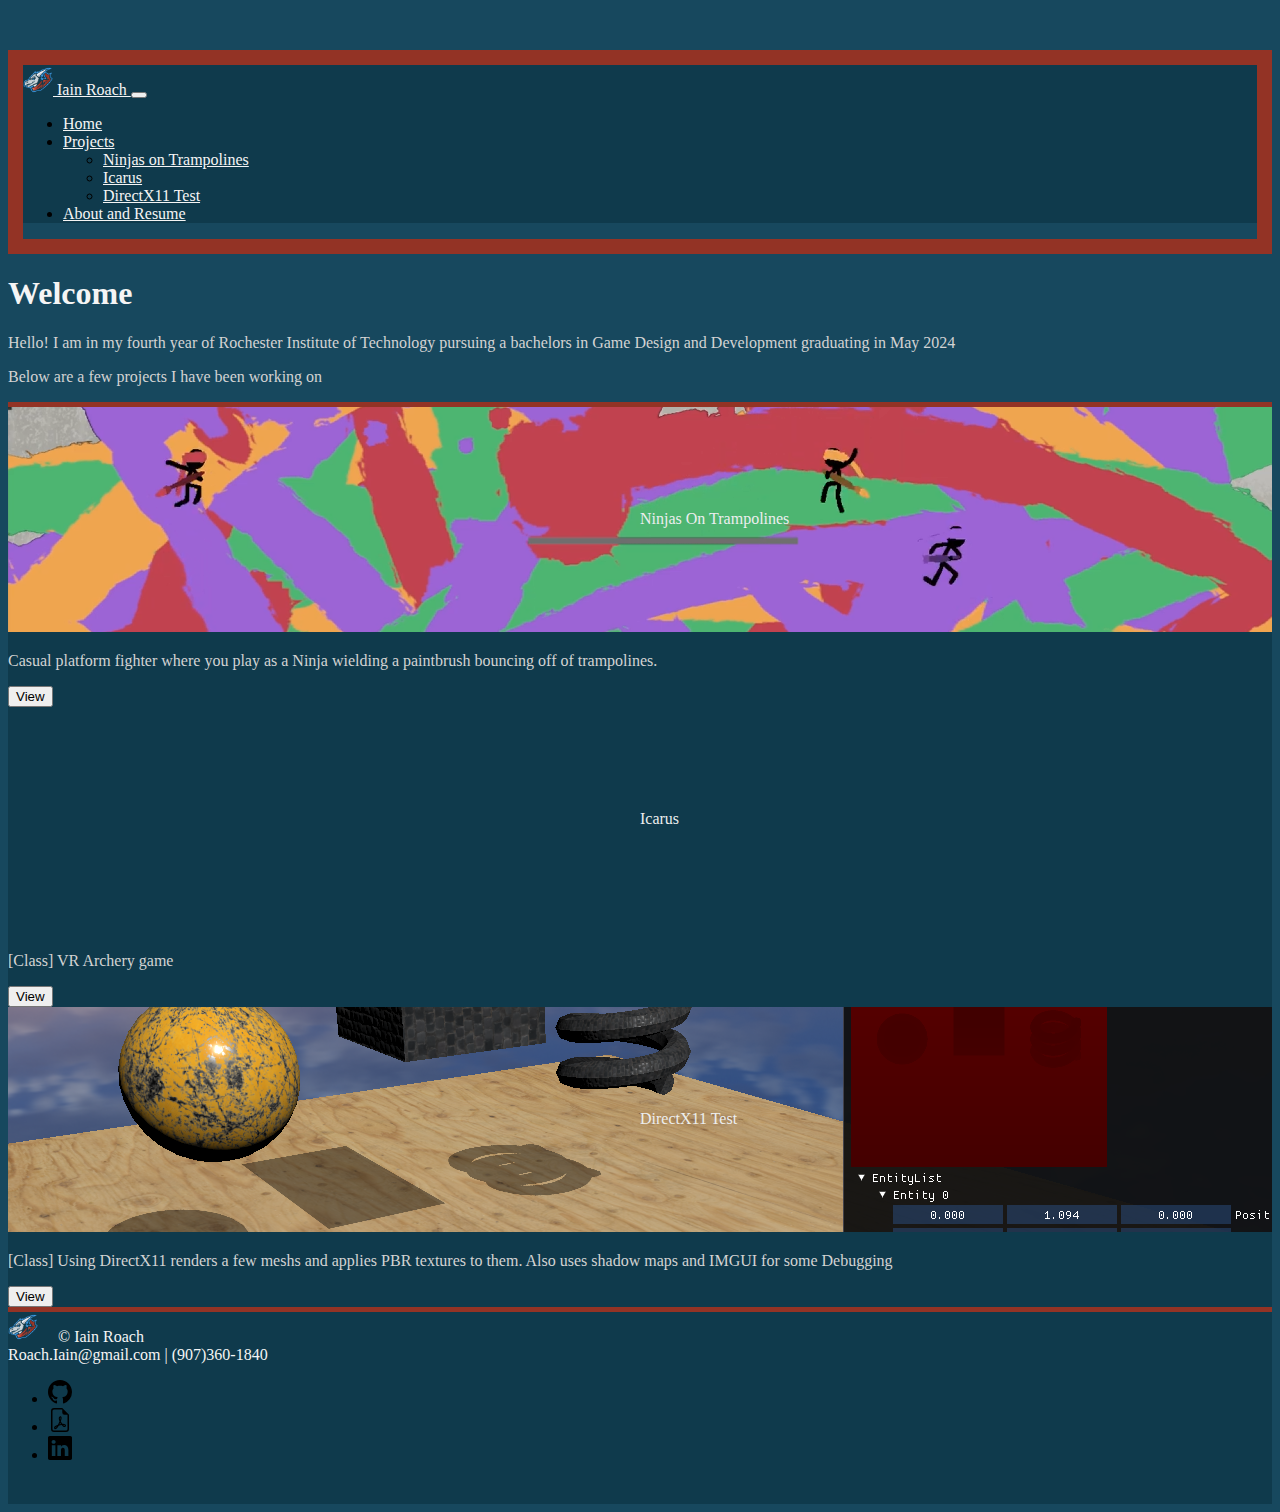
==== index.html @ 2b21be41 "ah" ====
<!DOCTYPE html>
<html lang="en">

<head>
  <meta charset="UTF-8">
  <meta http-equiv="X-UA-Compatible" content="IE=edge">
  <meta name="viewport" content="width=device-width, initial-scale=1.0">
  <title>Iain's Portfolio</title>
  <link href="https://cdn.jsdelivr.net/npm/bootstrap@5.3.2/dist/css/bootstrap.min.css" rel="stylesheet"
    integrity="sha384-T3c6CoIi6uLrA9TneNEoa7RxnatzjcDSCmG1MXxSR1GAsXEV/Dwwykc2MPK8M2HN" crossorigin="anonymous">
  <link href="styles/styles.css" rel="stylesheet">
</head>

<body>


  <div id="wrapper">
    <header id="header">
      <nav class="navbar navbar-dark fixed-top navbar-expand-lg" id="navbar">
        <div class="container-fluid">
          <a class="navbar-brand" href="index.html">
            <img src="media/ArgentLogo.png" alt="" width="30" height="30" class="d-inline-block align-text-top">
            Iain Roach
          </a>

          <button class="navbar-toggler" id="navbutton" type="button" data-bs-toggle="collapse"
            data-bs-target="#navbarNavDropdown" aria-controls="navbarNavDropdown" aria-expanded="false"
            aria-label="Toggle navigation">
            <span class="navbar-toggler-icon"></span>
          </button>

          <div class="collapse navbar-collapse" id="navbarNavDropdown">
            <ul class="navbar-nav">
              <li class="nav-item">
                <a class="nav-link active" aria-current="page" href="index.html">Home</a>
              </li>
              <li class="nav-item dropdown">
                <a class="nav-link dropdown-toggle" href="#" id="navbarDropdownMenuLink" role="button"
                  data-bs-toggle="dropdown" aria-expanded="false">
                  Projects
                </a>
                <ul class="dropdown-menu" aria-labelledby="navbarDropdownMenuLink">
                  <li><a class="dropdown-item" href="ninjasontrampolines.html">Ninjas on Trampolines</a></li>
                  <li><a class="dropdown-item" href="icarus.html">Icarus</a></li>
                  <li><a class="dropdown-item" href="graphics.html">DirectX11 Test</a></li>
                </ul>
              </li>
              <li class="nav-item">
                <a class="nav-link active" aria-current="page" href="about.html">About and Resume</a>
              </li>
            </ul>
          </div>
        </div>

  </div>
  </nav>
  </header>

  <main>
    <section class="py-5 text-center container" id="section-1">
      <div class="row py-lg-5">
        <div class="col-lg-6 col-md-8 mx-auto">
          <h1 class="fw-light">Welcome</h1>
          <p class="lead">Hello! I am in my fourth year of Rochester Institute of Technology pursuing a bachelors in
            Game Design and Development graduating in May 2024</p>
          <p class="lead">Below are a few projects I have been working on</p>
        </div>
      </div>
    </section>
    <div class="album py-5" id="div-1">
      <div class="container">
        <div class="row row-cols-1 row-cols-sm-1 row-cols-md-1 g-3">
          <div class="col">
            <div class="card shadow-sm">
              <a href="ninjasontrampolines.html"><svg class="bd-placeholder-img card-img-top" width="100%" height="225"
                  xmlns="http://www.w3.org/2000/svg" role="img" aria-label="Placeholder: Thumbnail"
                  preserveAspectRatio="xMidYMid slice" focusable="false">
                  <title>Placeholder</title>
                  <image href="media/NinjasOnTrampolinesScreenShot01.png" x="-16" y="-220"></image><text x="50%" y="50%" fill="#eceeef"
                  dy=".3em">Ninjas On Trampolines</text>
                </svg></a>
              <div class="card-body">
                <p class="card-text">Casual platform fighter where you play as a Ninja wielding a paintbrush bouncing off of trampolines.</p>
                <div class="d-flex justify-content-between align-items-center">
                  <div class="btn-group">
                    <a href="ninjasontrampolines.html"><button type="button"
                        class="btn btn-sm btn-outline-light">View</button></a>
                  </div>
                  <small class="text-body-secondary"></small>
                </div>
              </div>
            </div>
          </div>
          <div class="col">
            <div class="card shadow-sm">
              <a href="icarus.html" style="width: 100%; height: 100%; background-image: url('media/icarus.gif'); background-size: cover; background-position: center; background-repeat: no-repeat;"><svg class="bd-placeholder-img card-img-top" width="100%" height="225" xmlns="http://www.w3.org/2000/svg"
                role="img" aria-label="Placeholder: Thumbnail" preserveAspectRatio="xMidYMid slice" focusable="false">
                <title>Placeholder</title>
                <!-- <image href="media/icarus.gif" x="0" y="0"></image> -->
                <text x="50%" y="50%" fill="#eceeef"
                  dy=".3em">Icarus</text>
              </svg></a>
              <div class="card-body">
                <p class="card-text">[Class] VR Archery game </p>
                <div class="d-flex justify-content-between align-items-center">
                  <div class="btn-group">
                    <a href="icarus.html"><button type="button" class="btn btn-sm btn-outline-light">View</button></a>
                  </div>
                  <small class="text-body-secondary"></small>
                </div>
              </div>
            </div>
          </div>
          <div class="col">
            <div class="card shadow-sm">
              <a href="graphics.html"><svg class="bd-placeholder-img card-img-top" width="100%" height="225" xmlns="http://www.w3.org/2000/svg"
                role="img" aria-label="Placeholder: Thumbnail" preserveAspectRatio="xMidYMid slice" focusable="false">
                <title>Placeholder</title>
                <image href="media/Dx11 img01.PNG" x="-200" y="-220"></image><text x="50%" y="50%" fill="#eceeef"
                  dy=".3em">DirectX11 Test</text>
              </svg></a>
              <div class="card-body">
                <p class="card-text">[Class] Using DirectX11 renders a few meshs and applies PBR textures to them.  Also uses shadow maps and IMGUI for some Debugging</p>
                <div class="d-flex justify-content-between align-items-center">
                  <div class="btn-group">
                    <a href="graphics.html"><button type="button" class="btn btn-sm btn-outline-light">View</button></a>
                  </div>
                  <small class="text-body-secondary"></small>
                </div>
              </div>
            </div>
          </div>
        </div>
      </div>
    </div>
  </main>


  <!-- <main id="main-content"> Use this for about section
        <section class="container col-xxl-8 px-4 py-5">
            <div class="row flex-lg-row alight-items-center g-5 py-5">
                <div class="col-10 col-sm-8 col-lg-6">
                    <img class="d-block mx-lg-auto img-fluid" src="media/Iain_portrait_4.jpg" alt="portrait" width="400" height="700" loading="lazy">
                </div>
                <div class="col-lg-6"></div>
            </div>
        </section>
    </main> -->




















  </div>


  <main id="footer-wrapper">
    <div class="container">
      <footer class="d-flex flex-wrap justify-content-between align-items-center py-3">
        <div class="col-md-4 d-flex align-items-center">
          <img src="media/ArgentLogo.png" alt="" width="30" height="30" class="d-inline-block align-text-top">
          <span class="mb-3 mb-md-0" id="copyright">© Iain Roach</span>
        </div>

        <div class="col-md-4 d-flex align-items-center">
          <span class="mb-3 mb-md-0 footer-text">Roach.Iain@gmail.com | (907)360-1840</span>
        </div>


        <ul class="nav col-md-4 justify-content-end list-unstyled d-flex">
          <li class="ms-3"><a class="text-body-secondary" href="https://github.com/Iain-Roach" target="_new"><img
                class="bi" src="media/github.svg" width="24" height="24"></img></a></li>
          <li class="ms-3"><a class="text-body-secondary" href="media/Resume 2_27_2024.pdf" target="_new"><img
                class="bi" src="media/file-earmark-pdf.svg" width="24" height="24"></img></a></li>
          <li class="ms-3"><a class="text-body-secondary" href="https://www.linkedin.com/in/iain-roach/"
              target="_new"><img class="bi" src="media/linkedin.svg" width="24" height="24"></img></a></li>
        </ul>
      </footer>
    </div>
  </main>



  <script src="https://cdn.jsdelivr.net/npm/bootstrap@5.3.2/dist/js/bootstrap.bundle.min.js"
    integrity="sha384-C6RzsynM9kWDrMNeT87bh95OGNyZPhcTNXj1NW7RuBCsyN/o0jlpcV8Qyq46cDfL"
    crossorigin="anonymous"></script>
</body>

</html>
---- styles/styles.css ----
:root {
    --cadet-gray: #929A9Fff;
    --charcoal: rgb(23, 72, 94);
    --tufts-blue: #3192DFff;
    --burnt-umber: #933325ff;
    --charcoal-2: #0F3A4Cff;


    --blue:#007bff;
    --indigo:#6610f2;
    --purple:#6f42c1;
    --pink:#e83e8c;
    --red:#dc3545;
    --orange:#fd7e14;
    --yellow:#ffc107;
    --green:#28a745;
    --teal:#20c997;
    --cyan:#17a2b8;
    --white:#fff;
    --gray:#6c757d;
    --gray-dark:#343a40;
    --primary:#007bff;
    --secondary:#6c757d;
    --success:#28a745;
    --info:#17a2b8;
    --warning:#ffc107;
    --danger:#dc3545;
    --light:#f8f9fa;
    --dark:#343a40;
    --breakpoint-xs:0;
    --breakpoint-sm:576px;
    --breakpoint-md:768px;
    --breakpoint-lg:992px;
    --breakpoint-xl:1200px;
    --font-family-sans-serif:-apple-system,BlinkMacSystemFont,"Segoe UI",Roboto,"Helvetica Neue",Arial,"Noto Sans",sans-serif,"Apple Color Emoji","Segoe UI Emoji","Segoe UI Symbol","Noto Color Emoji";
    --font-family-monospace:SFMono-Regular,Menlo,Monaco,Consolas,"Liberation Mono","Courier New",monospace
  }
  *,
  ::after,
  ::before {
    box-sizing:border-box
  }
  
#wrapper {
    border: 15px solid var(--burnt-umber);
}

  body {
    padding-top: 42px;
    background-color: var(--charcoal);
  } 

  #navbar {
    background-color: var(--charcoal-2);
  }

  #navbar a {
    color: whitesmoke;
  }

  #navbar a:hover {
    background-color: var(--charcoal);
    color: var(--cadet-gray);
  }

  #navbar a:link {
    color: whitesmoke;
  }

  #navbar a:visited {
    color: whitesmoke;
  }

  #navbar a:active {
    color: var(--burnt-umber);
  }

  #navbar ul {
    background-color: var(--charcoal-2);
  }

  a {
    color: var(--cadet-gray);
  }

  a:link {
    color: var(--cadet-gray);
  }

  a:visited {
    color: var(--burnt-umber);
  }

  #navbutton {
    margin-right: 10px;
  }

  h1 {
    color: whitesmoke;
  }

  p {
    color: lightgrey;
  }

  #div-1 {
    border-top: 5px solid var(--burnt-umber);
  }

  .card-text {
    color: lightgrey;
  }

  .card-body {
    background-color: var(--charcoal-2);
  }

  .album {
    background-color: var(--charcoal);
  }

  .card {
    background-color: var(--charcoal-2);
  }

  #footer-wrapper {
    border-top: 5px solid var(--burnt-umber);
    background-color: var(--charcoal-2);
    padding-bottom: 1.5rem;
  }

  #copyright {
    color: whitesmoke;
    margin-left: 1rem;
  }

  #resume {
    padding-bottom: 2rem;
    padding-top: 2rem;
    background-color: var(--charcoal-2);
    border-top: 5px solid var(--burnt-umber);
  }


  .context {
    color: whitesmoke;
  }

  .value {
    color: lightgray;
  }

  .section-wrapper {
    background-color: var(--charcoal-2);
    border-bottom: 5px solid var(--burnt-umber);
    margin-bottom: 4rem;
  }

  .project-text {
    font-size: 22px;
    color: lightgray;
  }

  .section-demo {
    background-color: var(--charcoal-2);
    border-top: 5px solid var(--burnt-umber);
    padding-top: 2rem;
    padding-bottom: 2rem;
  }

  .footer-text {
    color: whitesmoke;
  }

  .about-greeting {
    color: whitesmoke;
  }

  .hidden {
    overflow: hidden;
  }
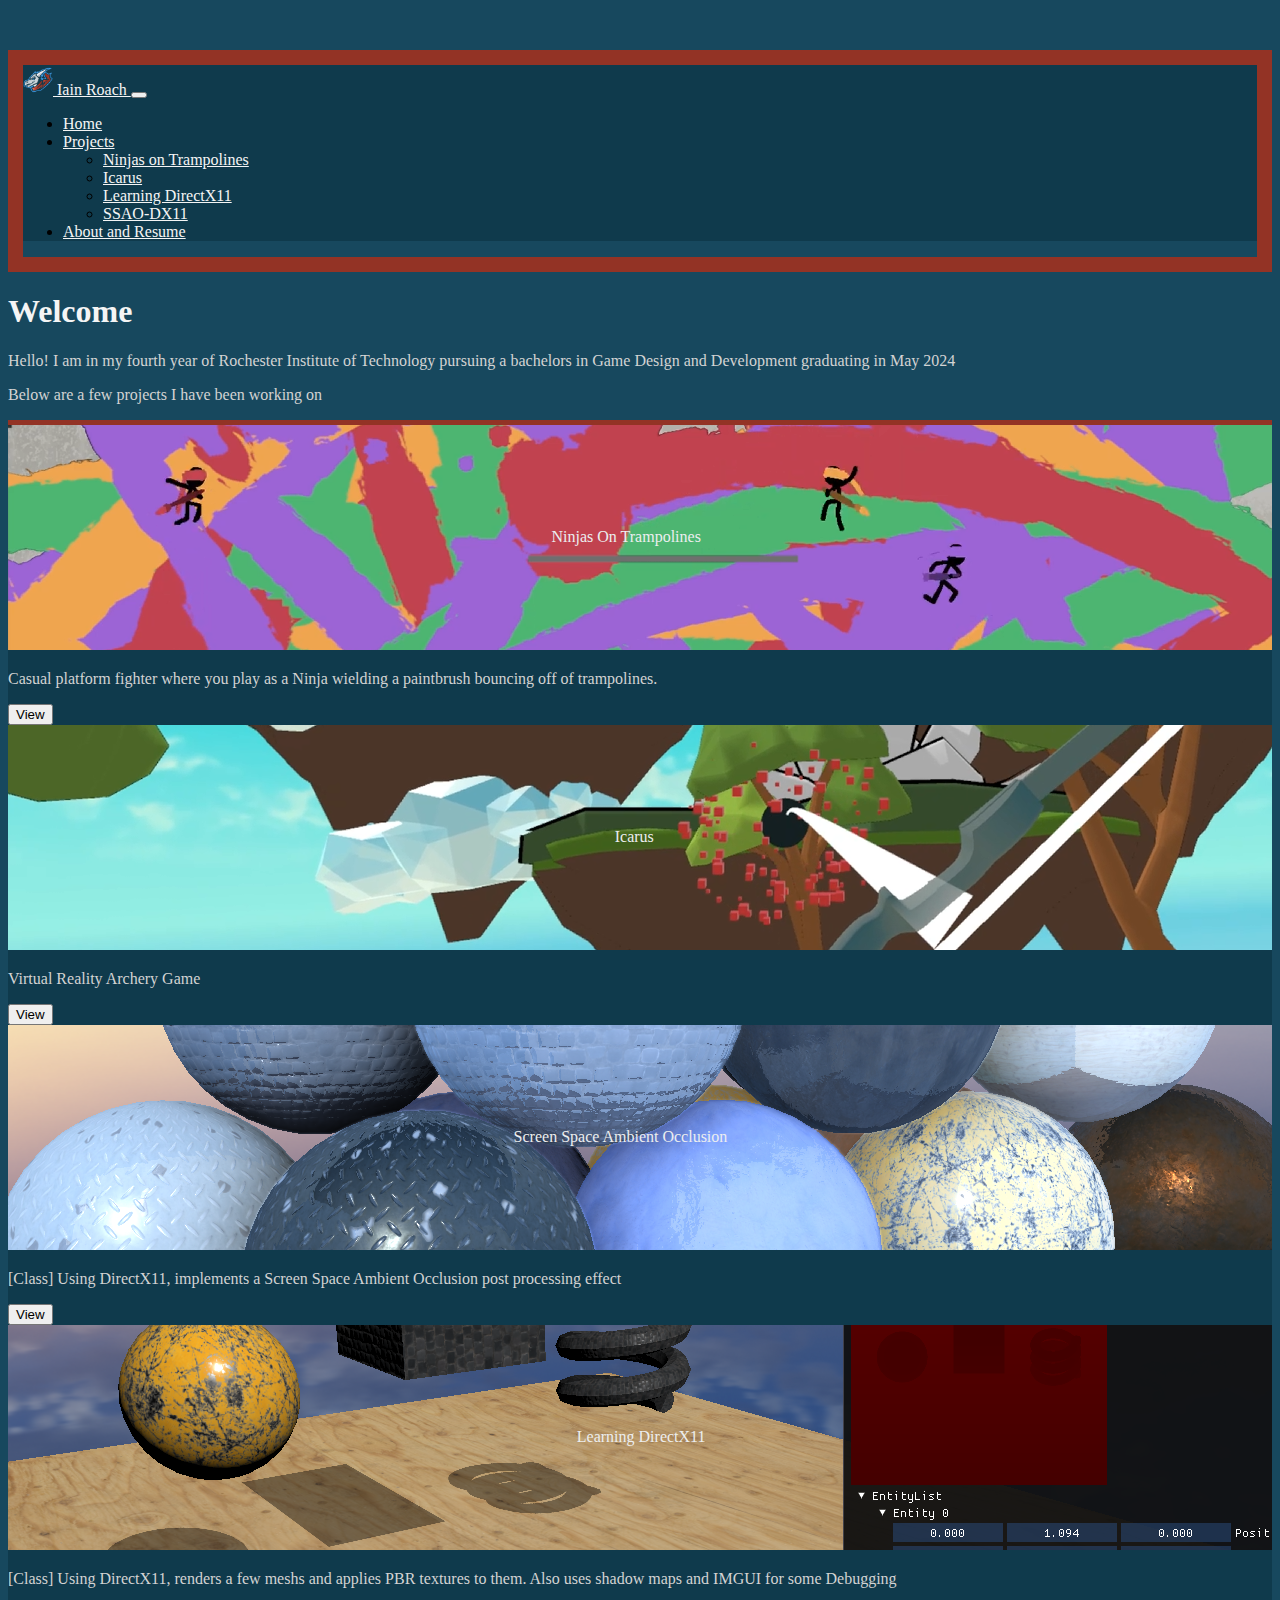
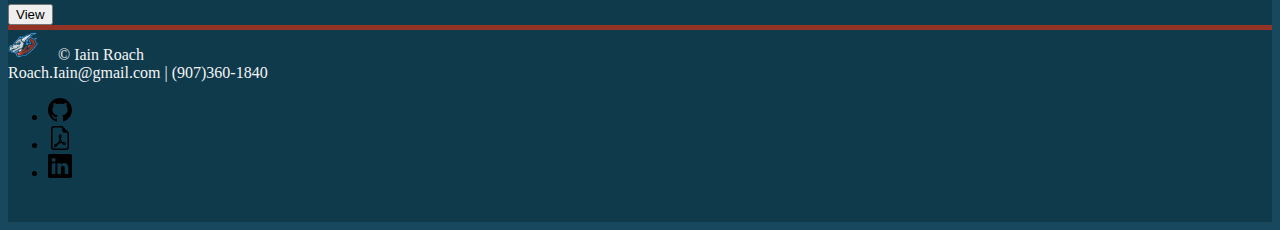
==== commit 6b1ba0c0: "Added SSAO" ====
--- a/index.html
+++ b/index.html
@@ -42,7 +42,8 @@
                 <ul class="dropdown-menu" aria-labelledby="navbarDropdownMenuLink">
                   <li><a class="dropdown-item" href="ninjasontrampolines.html">Ninjas on Trampolines</a></li>
                   <li><a class="dropdown-item" href="icarus.html">Icarus</a></li>
-                  <li><a class="dropdown-item" href="graphics.html">DirectX11 Test</a></li>
+                  <li><a class="dropdown-item" href="graphics.html">Learning DirectX11</a></li>
+                  <li><a class="dropdown-item" href="SSAO.html">SSAO-DX11</a></li>
                 </ul>
               </li>
               <li class="nav-item">
@@ -51,6 +52,8 @@
             </ul>
           </div>
         </div>
+
+  </div>
 
   </div>
   </nav>
@@ -76,7 +79,7 @@
                   xmlns="http://www.w3.org/2000/svg" role="img" aria-label="Placeholder: Thumbnail"
                   preserveAspectRatio="xMidYMid slice" focusable="false">
                   <title>Placeholder</title>
-                  <image href="media/NinjasOnTrampolinesScreenShot01.png" x="-16" y="-220"></image><text x="50%" y="50%" fill="#eceeef"
+                  <image href="media/NinjasOnTrampolinesScreenShot01.png" x="-16" y="-220"></image><text x="43%" y="50%" fill="#eceeef"
                   dy=".3em">Ninjas On Trampolines</text>
                 </svg></a>
               <div class="card-body">
@@ -91,12 +94,13 @@
               </div>
             </div>
           </div>
-          <div class="col">
+
+          <!-- <div class="col">
             <div class="card shadow-sm">
               <a href="icarus.html" style="width: 100%; height: 100%; background-image: url('media/icarus.gif'); background-size: cover; background-position: center; background-repeat: no-repeat;"><svg class="bd-placeholder-img card-img-top" width="100%" height="225" xmlns="http://www.w3.org/2000/svg"
                 role="img" aria-label="Placeholder: Thumbnail" preserveAspectRatio="xMidYMid slice" focusable="false">
                 <title>Placeholder</title>
-                <!-- <image href="media/icarus.gif" x="0" y="0"></image> -->
+                <image href="media/icarus.gif" x="0" y="0"></image>
                 <text x="50%" y="50%" fill="#eceeef"
                   dy=".3em">Icarus</text>
               </svg></a>
@@ -110,17 +114,58 @@
                 </div>
               </div>
             </div>
-          </div>
+          </div> -->
+
+          <div class="col">
+            <div class="card shadow-sm">
+              <a href="icarus.html"><svg class="bd-placeholder-img card-img-top" width="100%" height="225" xmlns="http://www.w3.org/2000/svg"
+                role="img" aria-label="Placeholder: Thumbnail" preserveAspectRatio="xMidYMid slice" focusable="false">
+                <title>Placeholder</title>
+                <image href="media/Icarus2.png" x="-10" y="-420"></image><text x="48%" y="50%" fill="#eceeef"
+                  dy=".3em">Icarus</text>
+              </svg></a>
+              <div class="card-body">
+                <p class="card-text">Virtual Reality Archery Game</p>
+                <div class="d-flex justify-content-between align-items-center">
+                  <div class="btn-group">
+                    <a href="icarus.html"><button type="button" class="btn btn-sm btn-outline-light">View</button></a>
+                  </div>
+                  <small class="text-body-secondary"></small>
+                </div>
+              </div>
+            </div>
+          </div>
+
+          <div class="col">
+            <div class="card shadow-sm">
+              <a href="SSAO.html"><svg class="bd-placeholder-img card-img-top" width="100%" height="225" xmlns="http://www.w3.org/2000/svg"
+                role="img" aria-label="Placeholder: Thumbnail" preserveAspectRatio="xMidYMid slice" focusable="false">
+                <title>Placeholder</title>
+                <image href="media/SSAO-642.png" x="-600" y="-620"></image><text x="40%" y="50%" fill="#eceeef"
+                  dy=".3em">Screen Space Ambient Occlusion</text>
+              </svg></a>
+              <div class="card-body">
+                <p class="card-text">[Class] Using DirectX11, implements a Screen Space Ambient Occlusion post processing effect</p>
+                <div class="d-flex justify-content-between align-items-center">
+                  <div class="btn-group">
+                    <a href="SSAO.html"><button type="button" class="btn btn-sm btn-outline-light">View</button></a>
+                  </div>
+                  <small class="text-body-secondary"></small>
+                </div>
+              </div>
+            </div>
+          </div>
+
           <div class="col">
             <div class="card shadow-sm">
               <a href="graphics.html"><svg class="bd-placeholder-img card-img-top" width="100%" height="225" xmlns="http://www.w3.org/2000/svg"
                 role="img" aria-label="Placeholder: Thumbnail" preserveAspectRatio="xMidYMid slice" focusable="false">
                 <title>Placeholder</title>
-                <image href="media/Dx11 img01.PNG" x="-200" y="-220"></image><text x="50%" y="50%" fill="#eceeef"
-                  dy=".3em">DirectX11 Test</text>
-              </svg></a>
-              <div class="card-body">
-                <p class="card-text">[Class] Using DirectX11 renders a few meshs and applies PBR textures to them.  Also uses shadow maps and IMGUI for some Debugging</p>
+                <image href="media/Dx11 img01.PNG" x="-200" y="-220"></image><text x="45%" y="50%" fill="#eceeef"
+                  dy=".3em">Learning DirectX11</text>
+              </svg></a>
+              <div class="card-body">
+                <p class="card-text">[Class] Using DirectX11, renders a few meshs and applies PBR textures to them.  Also uses shadow maps and IMGUI for some Debugging</p>
                 <div class="d-flex justify-content-between align-items-center">
                   <div class="btn-group">
                     <a href="graphics.html"><button type="button" class="btn btn-sm btn-outline-light">View</button></a>
@@ -130,6 +175,8 @@
               </div>
             </div>
           </div>
+
+
         </div>
       </div>
     </div>
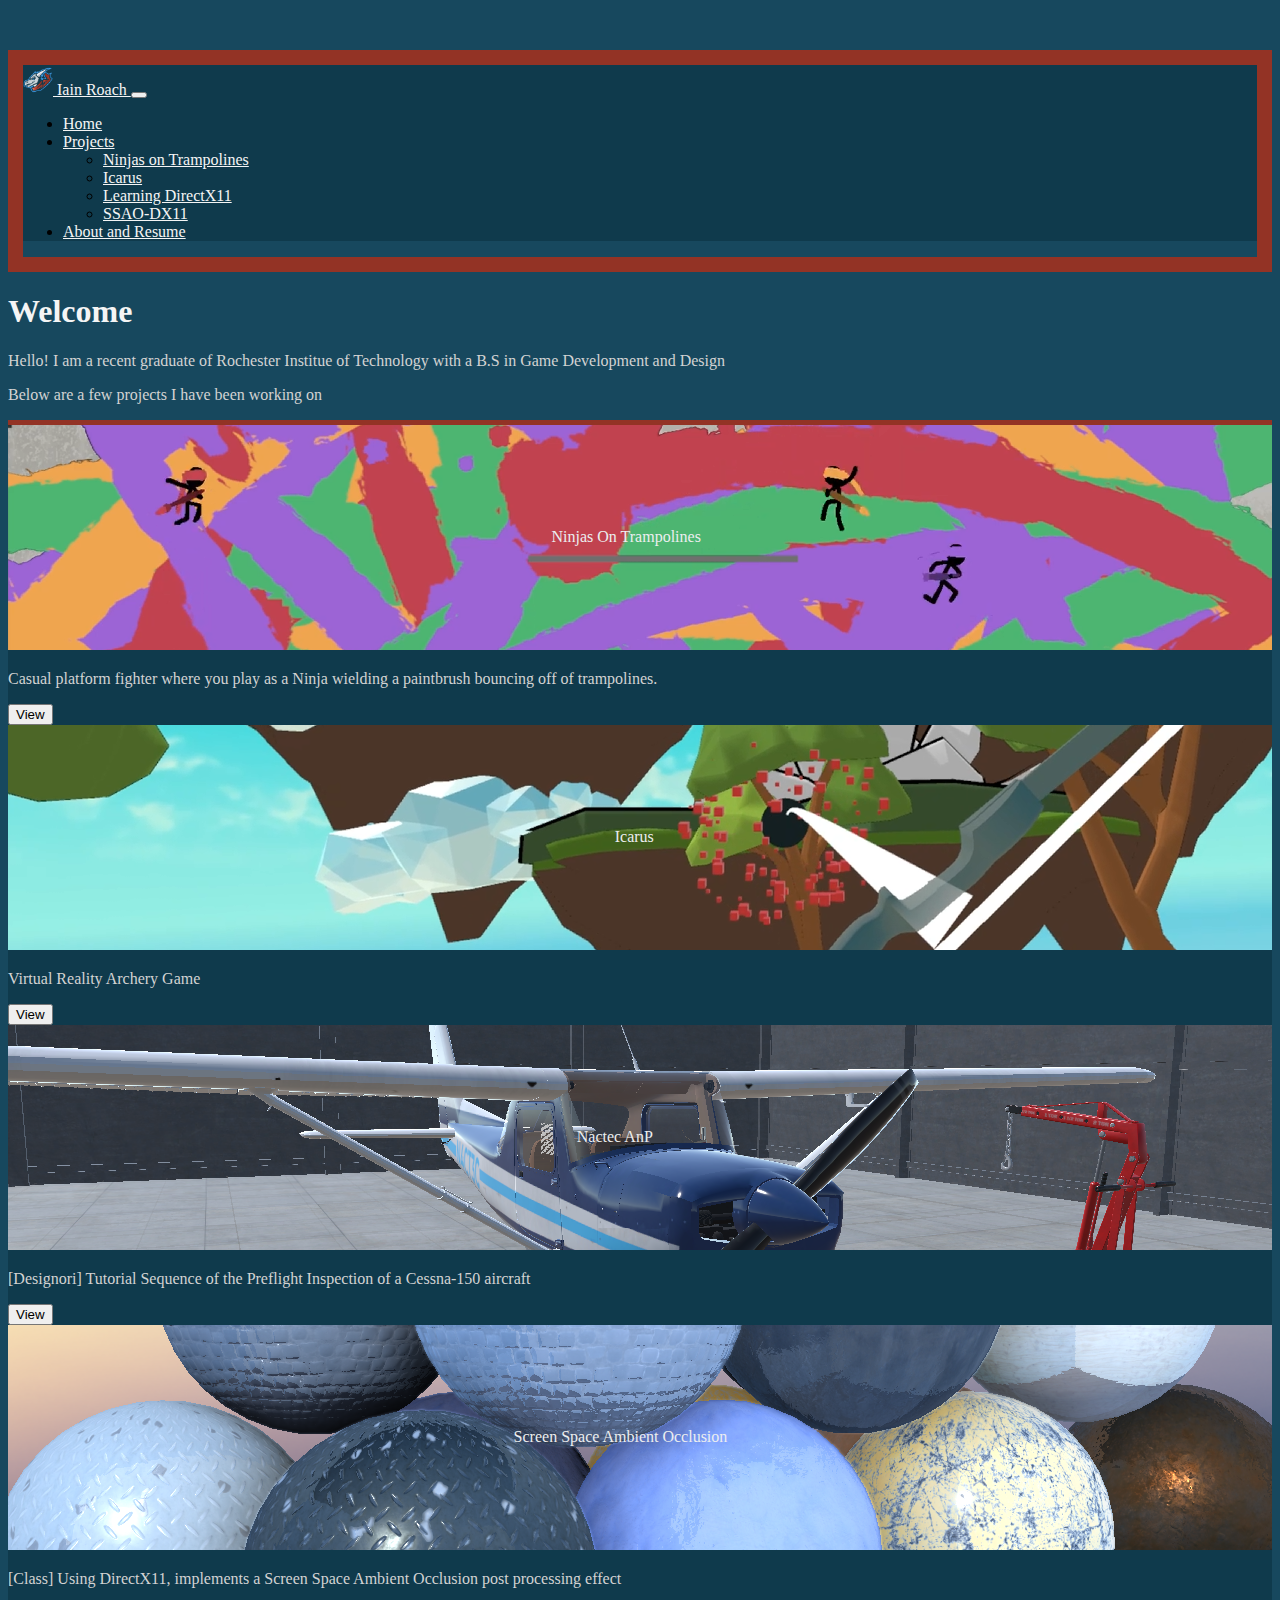
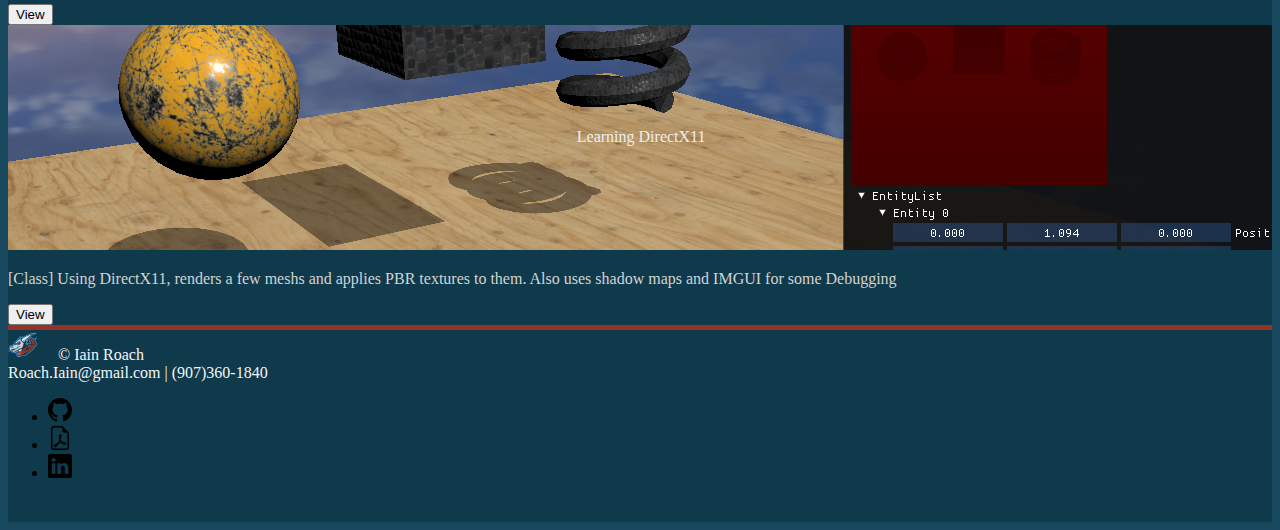
==== commit 13acf802: "started Nactec" ====
--- a/index.html
+++ b/index.html
@@ -64,8 +64,7 @@
       <div class="row py-lg-5">
         <div class="col-lg-6 col-md-8 mx-auto">
           <h1 class="fw-light">Welcome</h1>
-          <p class="lead">Hello! I am in my fourth year of Rochester Institute of Technology pursuing a bachelors in
-            Game Design and Development graduating in May 2024</p>
+          <p class="lead">Hello! I am a recent graduate of Rochester Institue of Technology with a B.S in Game Development and Design</p>
           <p class="lead">Below are a few projects I have been working on</p>
         </div>
       </div>
@@ -129,6 +128,26 @@
                 <div class="d-flex justify-content-between align-items-center">
                   <div class="btn-group">
                     <a href="icarus.html"><button type="button" class="btn btn-sm btn-outline-light">View</button></a>
+                  </div>
+                  <small class="text-body-secondary"></small>
+                </div>
+              </div>
+            </div>
+          </div>
+
+          <div class="col">
+            <div class="card shadow-sm">
+              <a href="Nactec.html"><svg class="bd-placeholder-img card-img-top" width="100%" height="225" xmlns="http://www.w3.org/2000/svg"
+                role="img" aria-label="Placeholder: Thumbnail" preserveAspectRatio="xMidYMid slice" focusable="false">
+                <title>Placeholder</title>
+                <image href="media/Nactec-0.png" x="-300" y="-370"></image><text x="45%" y="50%" fill="#eceeef"
+                  dy=".3em">Nactec AnP</text>
+              </svg></a>
+              <div class="card-body">
+                <p class="card-text">[Designori] Tutorial Sequence of the Preflight Inspection of a Cessna-150 aircraft</p>
+                <div class="d-flex justify-content-between align-items-center">
+                  <div class="btn-group">
+                    <a href="Nactec.html"><button type="button" class="btn btn-sm btn-outline-light">View</button></a>
                   </div>
                   <small class="text-body-secondary"></small>
                 </div>
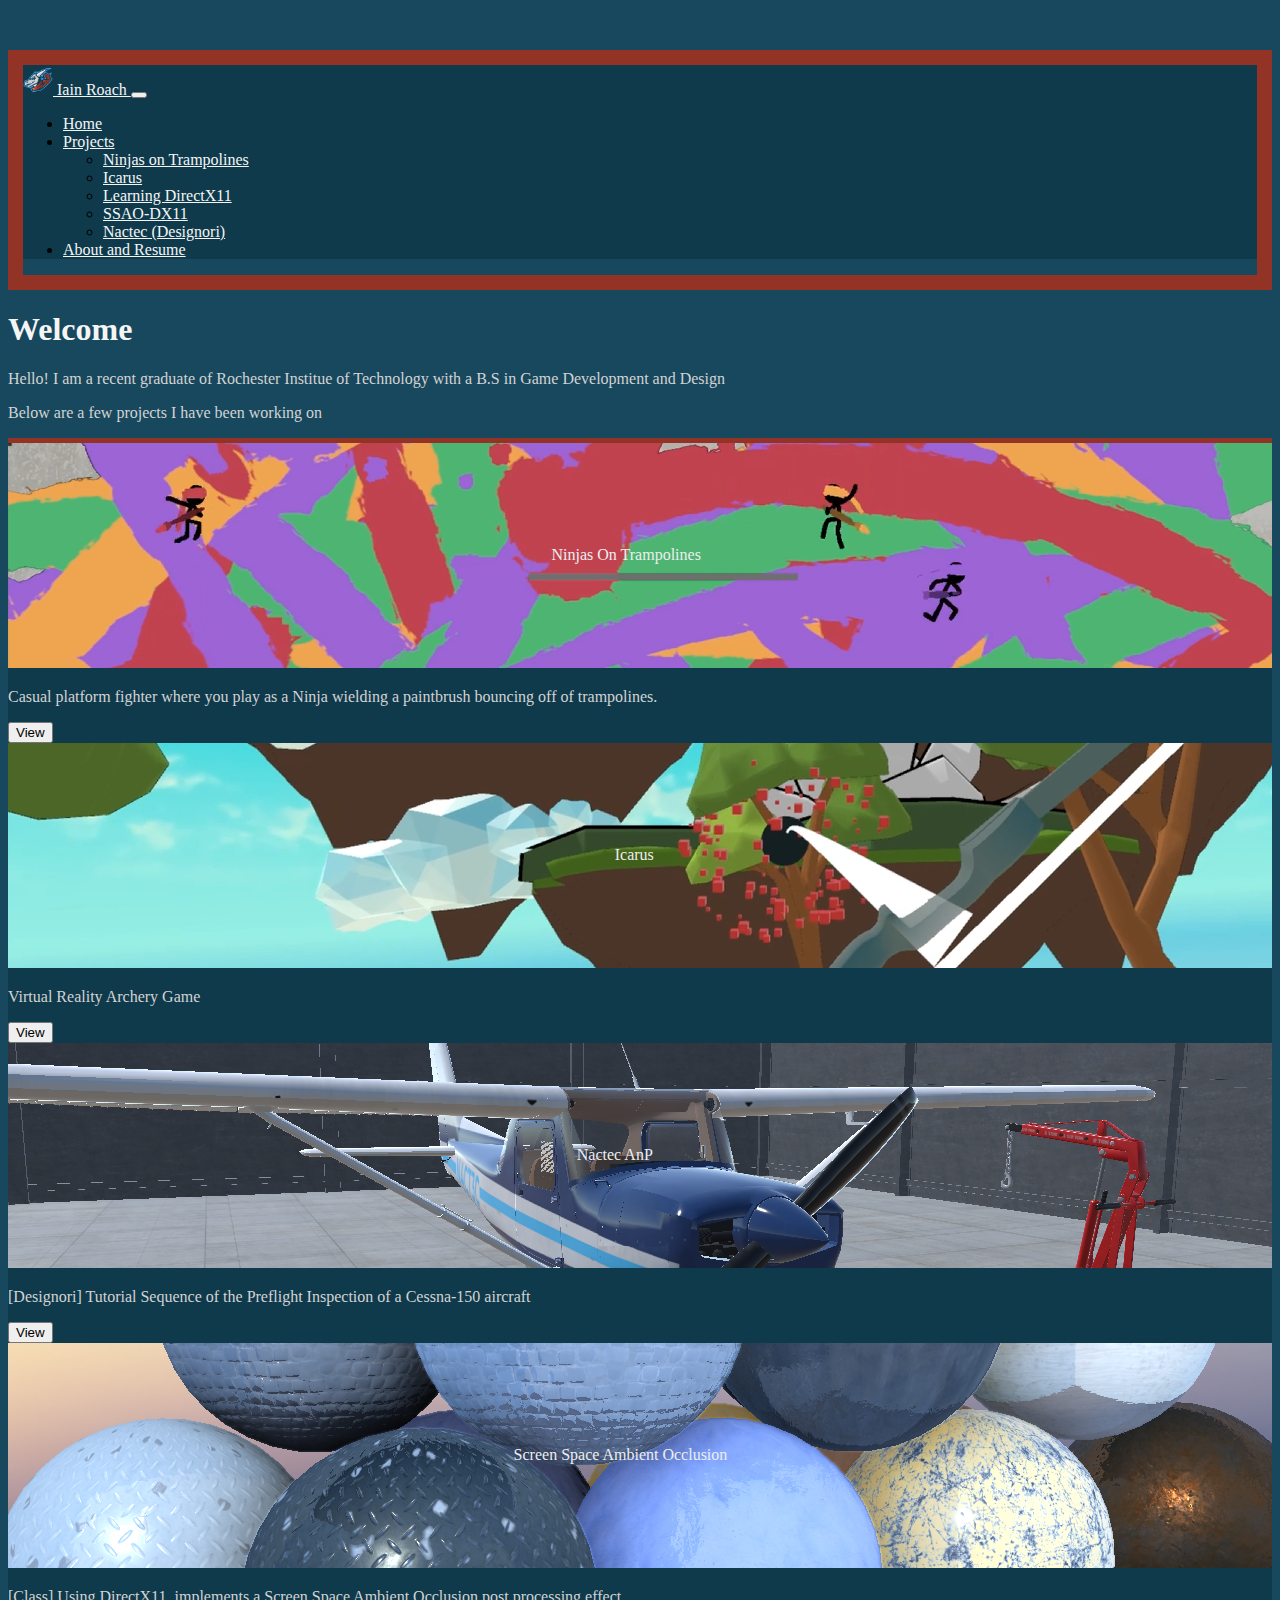
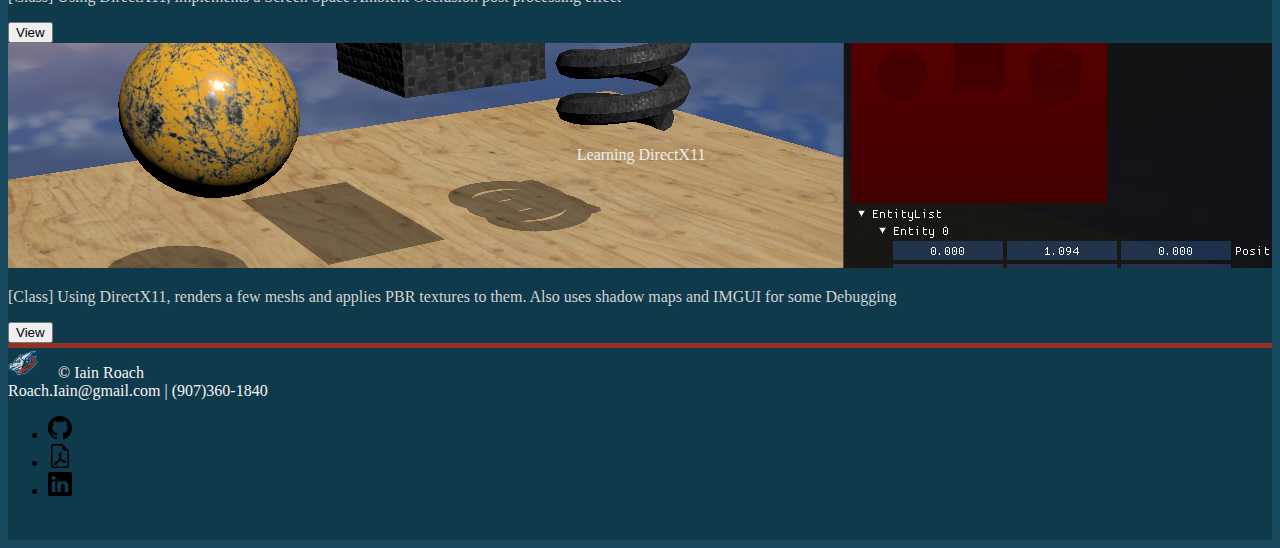
==== commit 95219e0a: "new resume + updated overviews" ====
--- a/index.html
+++ b/index.html
@@ -44,6 +44,7 @@
                   <li><a class="dropdown-item" href="icarus.html">Icarus</a></li>
                   <li><a class="dropdown-item" href="graphics.html">Learning DirectX11</a></li>
                   <li><a class="dropdown-item" href="SSAO.html">SSAO-DX11</a></li>
+                  <li><a class="dropdown-item" href="Nactec.html">Nactec (Designori)</a></li>
                 </ul>
               </li>
               <li class="nav-item">
